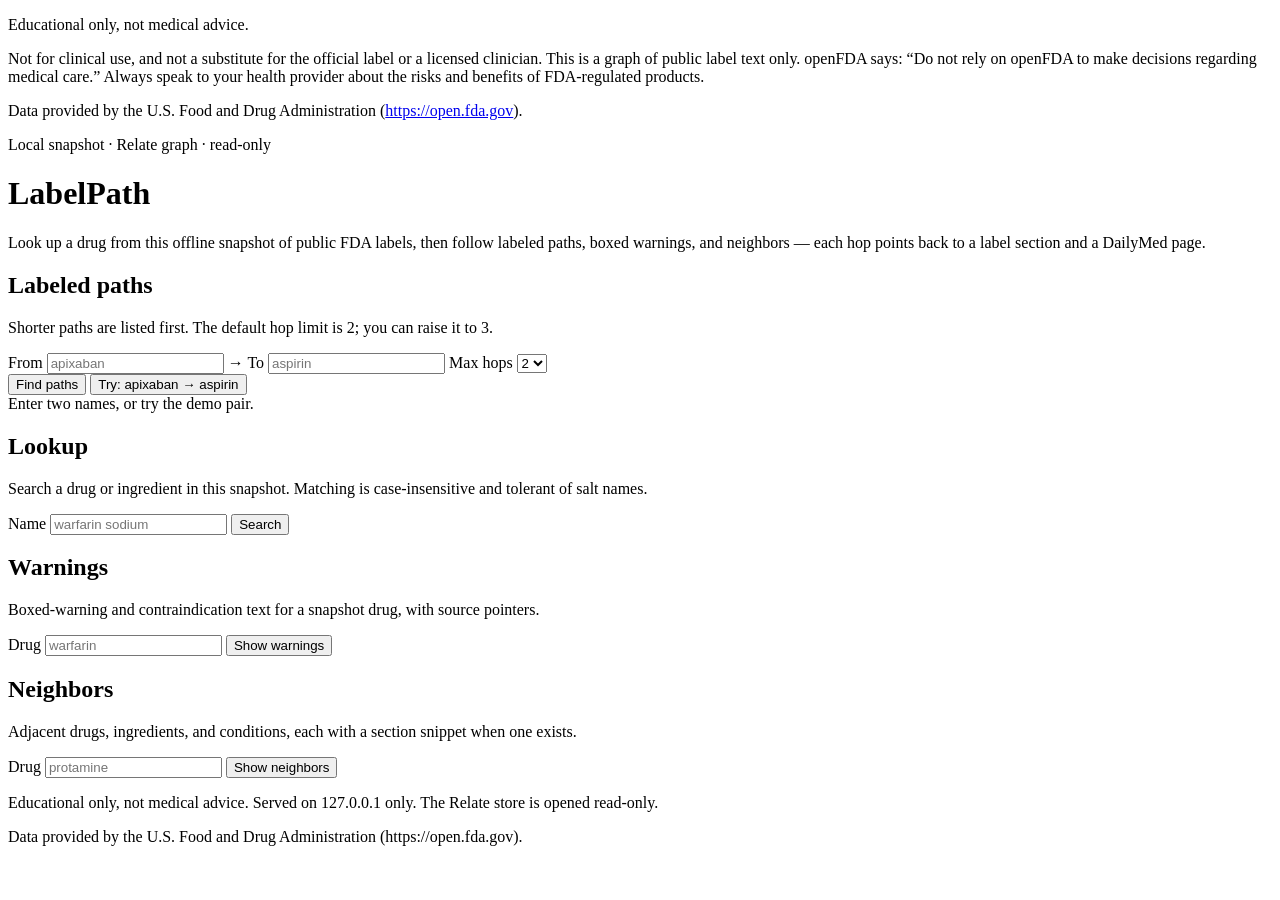
==== labelpath/static/index.html @ 4b11fa4c "Add a local 127.0.0.1 UI for LabelPath. Serve a single-page, read-only interface with `python -m lab" ====
<!DOCTYPE html>
<html lang="en">
<head>
  <meta charset="utf-8">
  <meta name="viewport" content="width=device-width, initial-scale=1">
  <title>LabelPath — labeled connections in public FDA drug labels</title>
  <link rel="stylesheet" href="/static/styles.css">
</head>
<body>
  <aside class="banner" role="note" aria-label="Disclaimer">
    <p class="banner-kicker">Educational only, not medical advice.</p>
    <p>
      Not for clinical use, and not a substitute for the official label or a licensed clinician.
      This is a graph of public label text only. openFDA says:
      “Do not rely on openFDA to make decisions regarding medical care.”
      Always speak to your health provider about the risks and benefits of FDA-regulated products.
    </p>
    <p class="banner-attr">
      Data provided by the U.S. Food and Drug Administration
      (<a href="https://open.fda.gov" rel="noopener noreferrer">https://open.fda.gov</a>).
    </p>
  </aside>

  <header class="masthead">
    <p class="eyebrow">Local snapshot · Relate graph · read-only</p>
    <h1>LabelPath</h1>
    <p class="lede">
      Look up a drug from this offline snapshot of public FDA labels, then follow
      labeled paths, boxed warnings, and neighbors — each hop points back to a
      label section and a DailyMed page.
    </p>
  </header>

  <main>
    <section class="panel" id="paths" aria-labelledby="paths-heading">
      <div class="panel-head">
        <h2 id="paths-heading">Labeled paths</h2>
        <p>Shorter paths are listed first. The default hop limit is 2; you can raise it to 3.</p>
      </div>
      <form id="path-form" class="path-form" action="#" method="get">
        <label>
          <span>From</span>
          <input id="path-start" name="start" type="text" autocomplete="off" placeholder="apixaban" maxlength="200">
        </label>
        <span class="arrow" aria-hidden="true">→</span>
        <label>
          <span>To</span>
          <input id="path-end" name="end" type="text" autocomplete="off" placeholder="aspirin" maxlength="200">
        </label>
        <label class="hops">
          <span>Max hops</span>
          <select id="path-hops" name="max_hops">
            <option value="1">1</option>
            <option value="2" selected>2</option>
            <option value="3">3</option>
          </select>
        </label>
        <div class="actions">
          <button type="submit" class="btn primary">Find paths</button>
          <button type="button" class="btn ghost" id="try-demo">Try: apixaban → aspirin</button>
        </div>
      </form>
      <div id="path-status" class="status" role="status" data-state="idle">Enter two names, or try the demo pair.</div>
      <div id="path-results" class="results"></div>
    </section>

    <section class="panel" id="lookup" aria-labelledby="lookup-heading">
      <div class="panel-head">
        <h2 id="lookup-heading">Lookup</h2>
        <p>Search a drug or ingredient in this snapshot. Matching is case-insensitive and tolerant of salt names.</p>
      </div>
      <form id="lookup-form" class="row-form" action="#" method="get">
        <label class="grow">
          <span>Name</span>
          <input id="lookup-q" name="q" type="text" autocomplete="off" placeholder="warfarin sodium" maxlength="200">
        </label>
        <button type="submit" class="btn primary">Search</button>
      </form>
      <div id="lookup-status" class="status" role="status" data-state="idle"></div>
      <div id="lookup-results" class="results"></div>
    </section>

    <div class="split">
      <section class="panel" id="warnings" aria-labelledby="warnings-heading">
        <div class="panel-head">
          <h2 id="warnings-heading">Warnings</h2>
          <p>Boxed-warning and contraindication text for a snapshot drug, with source pointers.</p>
        </div>
        <form id="warnings-form" class="row-form" action="#" method="get">
          <label class="grow">
            <span>Drug</span>
            <input id="warnings-q" name="q" type="text" autocomplete="off" placeholder="warfarin" maxlength="200">
          </label>
          <button type="submit" class="btn primary">Show warnings</button>
        </form>
        <div id="warnings-status" class="status" role="status" data-state="idle"></div>
        <div id="warnings-results" class="results"></div>
      </section>

      <section class="panel" id="neighbors" aria-labelledby="neighbors-heading">
        <div class="panel-head">
          <h2 id="neighbors-heading">Neighbors</h2>
          <p>Adjacent drugs, ingredients, and conditions, each with a section snippet when one exists.</p>
        </div>
        <form id="neighbors-form" class="row-form" action="#" method="get">
          <label class="grow">
            <span>Drug</span>
            <input id="neighbors-q" name="q" type="text" autocomplete="off" placeholder="protamine" maxlength="200">
          </label>
          <button type="submit" class="btn primary">Show neighbors</button>
        </form>
        <div id="neighbors-status" class="status" role="status" data-state="idle"></div>
        <div id="neighbors-results" class="results"></div>
      </section>
    </div>
  </main>

  <footer>
    <p>Educational only, not medical advice. Served on 127.0.0.1 only. The Relate store is opened read-only.</p>
    <p>Data provided by the U.S. Food and Drug Administration (https://open.fda.gov).</p>
  </footer>
  <script src="/static/app.js"></script>
</body>
</html>
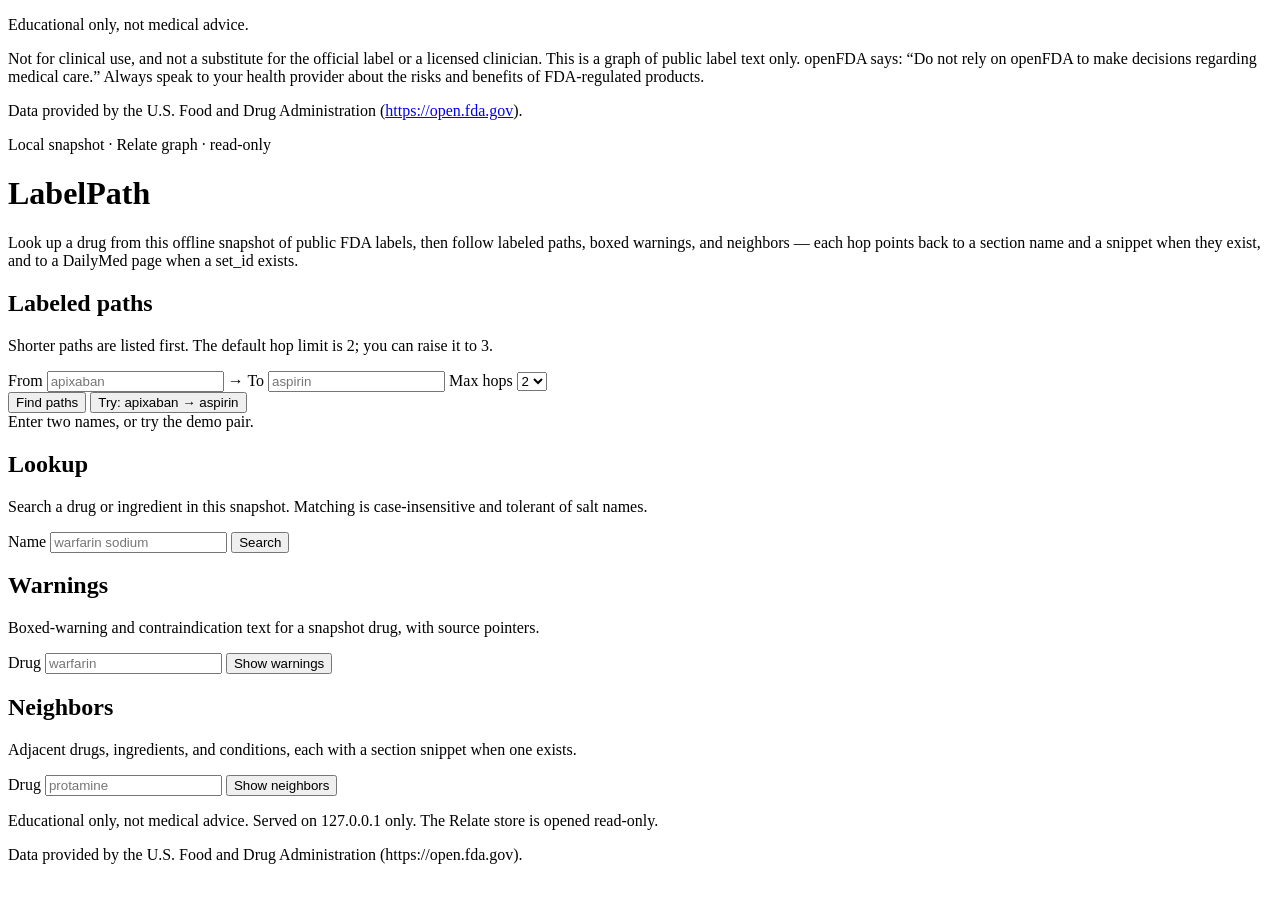
==== commit 5b0d3e50: "Apply Claude review wording to the draft pack and docs. Keep hop, MCP, and path claims aligned with " ====
--- a/labelpath/static/index.html
+++ b/labelpath/static/index.html
@@ -27,7 +27,8 @@
     <p class="lede">
       Look up a drug from this offline snapshot of public FDA labels, then follow
       labeled paths, boxed warnings, and neighbors — each hop points back to a
-      label section and a DailyMed page.
+      section name and a snippet when they exist, and to a DailyMed page when a
+      set_id exists.
     </p>
   </header>
 
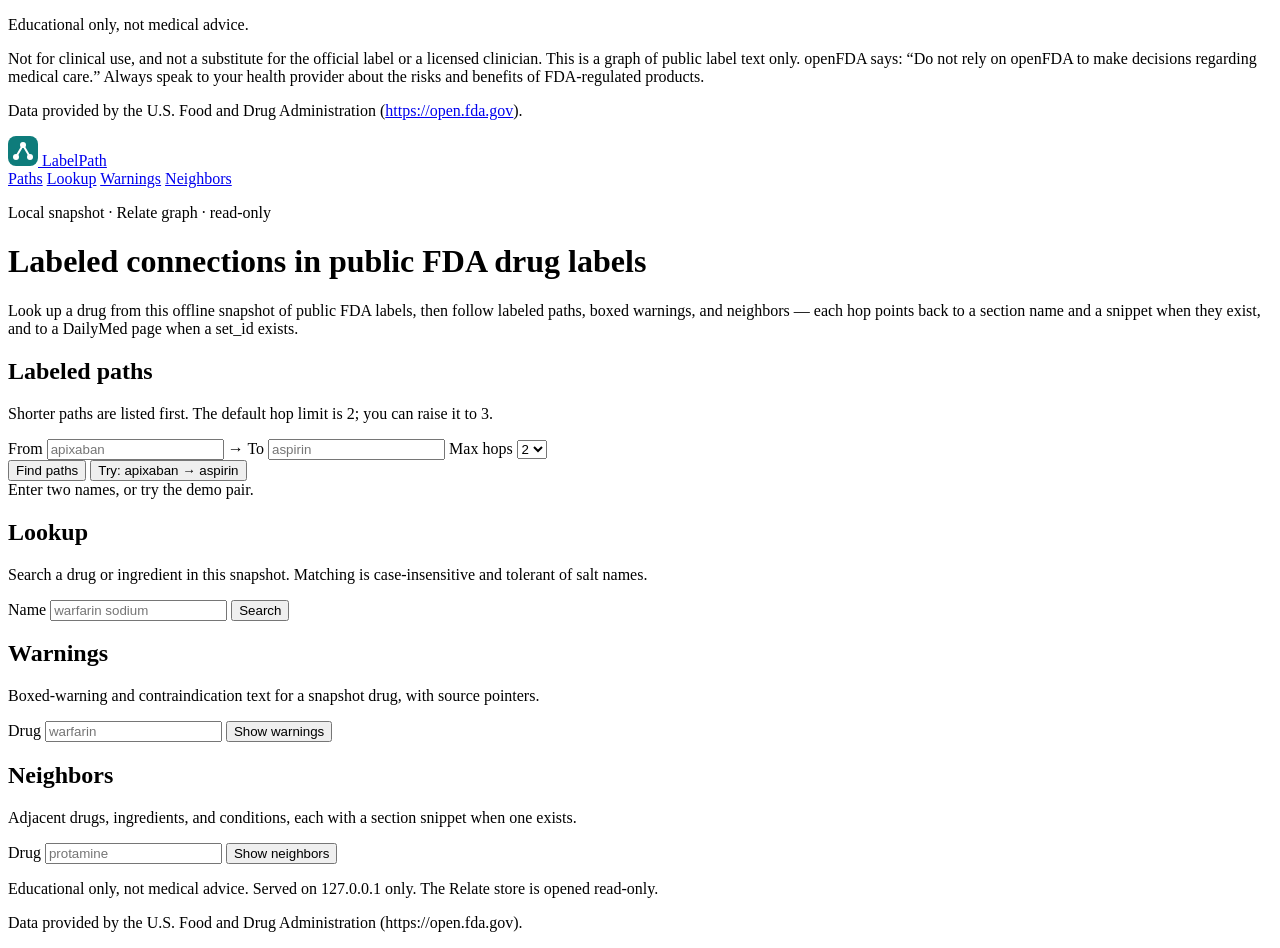
==== commit f8c2de3e: "Polish the local UI: Inter font, navy/teal theme, numbered path cards Restyle the static UI to match" ====
--- a/labelpath/static/index.html
+++ b/labelpath/static/index.html
@@ -8,6 +8,7 @@
 </head>
 <body>
   <aside class="banner" role="note" aria-label="Disclaimer">
+    <div class="banner-inner">
     <p class="banner-kicker">Educational only, not medical advice.</p>
     <p>
       Not for clinical use, and not a substitute for the official label or a licensed clinician.
@@ -19,11 +20,33 @@
       Data provided by the U.S. Food and Drug Administration
       (<a href="https://open.fda.gov" rel="noopener noreferrer">https://open.fda.gov</a>).
     </p>
+    </div>
   </aside>
 
-  <header class="masthead">
+  <div class="topbar">
+    <div class="topbar-inner">
+      <a class="brand" href="#top" aria-label="LabelPath home">
+        <svg class="brand-mark" width="30" height="30" viewBox="0 0 30 30" role="img" aria-label="LabelPath logo">
+          <rect width="30" height="30" rx="8" fill="#0e7c7b"/>
+          <path d="M8 21 L15 9 L22 21" fill="none" stroke="#ffffff" stroke-width="2" stroke-linecap="round" stroke-linejoin="round"/>
+          <circle cx="8" cy="21" r="3" fill="#ffffff"/>
+          <circle cx="15" cy="9" r="3" fill="#ffffff"/>
+          <circle cx="22" cy="21" r="3" fill="#ffffff"/>
+        </svg>
+        <span>LabelPath</span>
+      </a>
+      <nav class="nav" aria-label="Sections">
+        <a href="#paths">Paths</a>
+        <a href="#lookup">Lookup</a>
+        <a href="#warnings">Warnings</a>
+        <a href="#neighbors">Neighbors</a>
+      </nav>
+    </div>
+  </div>
+
+  <header class="masthead" id="top">
     <p class="eyebrow">Local snapshot · Relate graph · read-only</p>
-    <h1>LabelPath</h1>
+    <h1>Labeled connections in public FDA drug labels</h1>
     <p class="lede">
       Look up a drug from this offline snapshot of public FDA labels, then follow
       labeled paths, boxed warnings, and neighbors — each hop points back to a
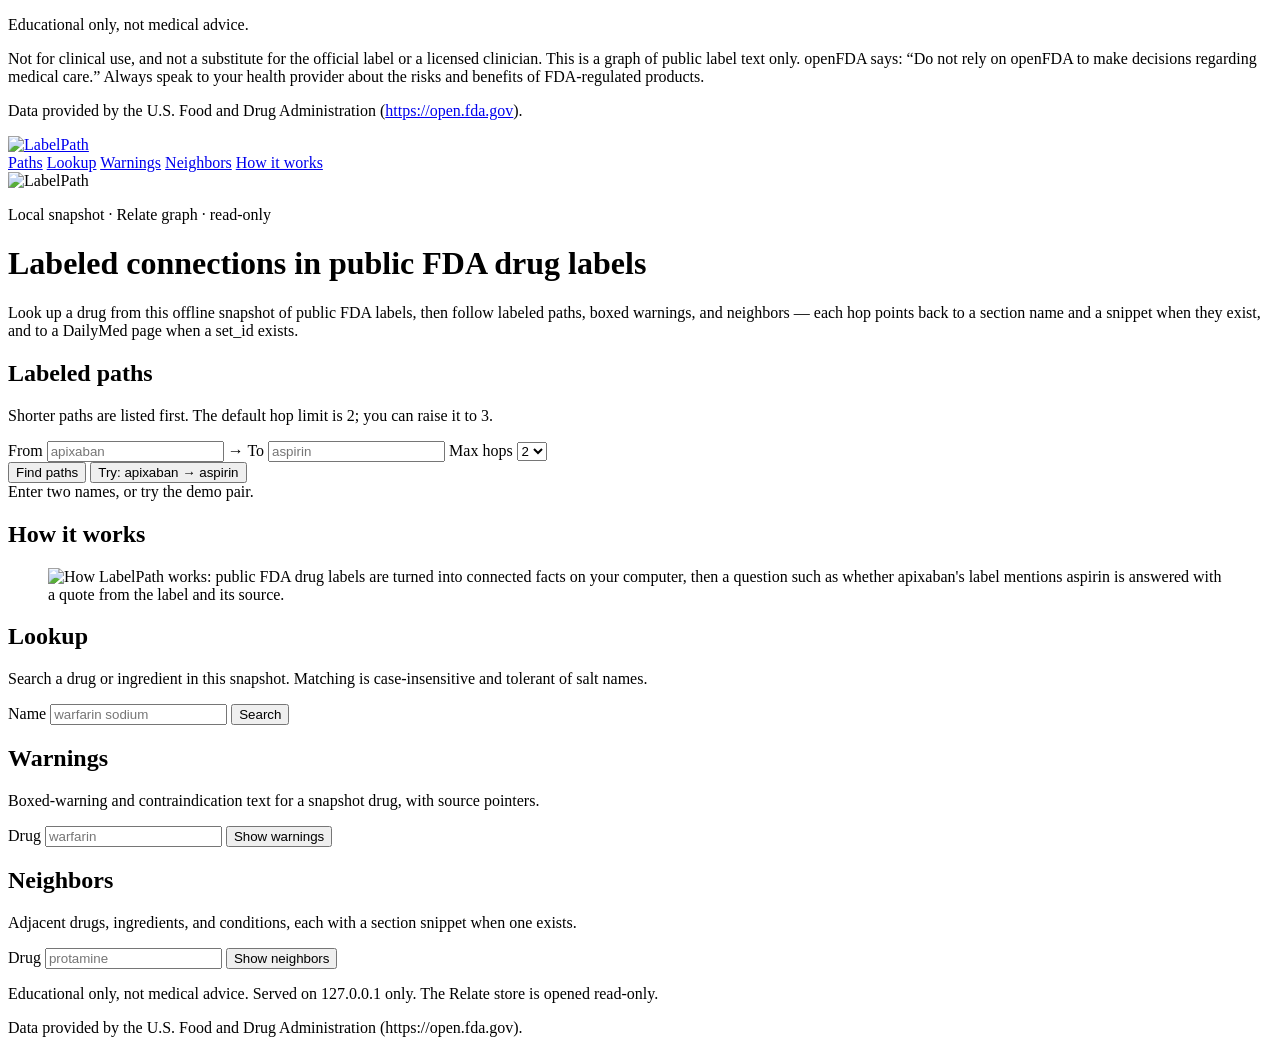
==== commit 0a11899d: "Add LabelPath logo, How-it-works section, and intro wording Ship a navy-and-teal logo: a tag mark wi" ====
--- a/labelpath/static/index.html
+++ b/labelpath/static/index.html
@@ -4,6 +4,8 @@
   <meta charset="utf-8">
   <meta name="viewport" content="width=device-width, initial-scale=1">
   <title>LabelPath — labeled connections in public FDA drug labels</title>
+  <link rel="icon" href="/static/favicon.svg" type="image/svg+xml">
+  <link rel="icon" href="/static/favicon.ico" sizes="32x32">
   <link rel="stylesheet" href="/static/styles.css">
 </head>
 <body>
@@ -26,25 +28,20 @@
   <div class="topbar">
     <div class="topbar-inner">
       <a class="brand" href="#top" aria-label="LabelPath home">
-        <svg class="brand-mark" width="30" height="30" viewBox="0 0 30 30" role="img" aria-label="LabelPath logo">
-          <rect width="30" height="30" rx="8" fill="#0e7c7b"/>
-          <path d="M8 21 L15 9 L22 21" fill="none" stroke="#ffffff" stroke-width="2" stroke-linecap="round" stroke-linejoin="round"/>
-          <circle cx="8" cy="21" r="3" fill="#ffffff"/>
-          <circle cx="15" cy="9" r="3" fill="#ffffff"/>
-          <circle cx="22" cy="21" r="3" fill="#ffffff"/>
-        </svg>
-        <span>LabelPath</span>
+        <img class="brand-logo" src="/static/logo.svg" width="262" height="64" alt="LabelPath">
       </a>
       <nav class="nav" aria-label="Sections">
         <a href="#paths">Paths</a>
         <a href="#lookup">Lookup</a>
         <a href="#warnings">Warnings</a>
         <a href="#neighbors">Neighbors</a>
+        <a href="#how-it-works">How it works</a>
       </nav>
     </div>
   </div>
 
   <header class="masthead" id="top">
+    <img class="hero-logo" src="/static/logo.svg" width="262" height="64" alt="LabelPath">
     <p class="eyebrow">Local snapshot · Relate graph · read-only</p>
     <h1>Labeled connections in public FDA drug labels</h1>
     <p class="lede">
@@ -86,6 +83,18 @@
       </form>
       <div id="path-status" class="status" role="status" data-state="idle">Enter two names, or try the demo pair.</div>
       <div id="path-results" class="results"></div>
+    </section>
+
+    <section class="how-it-works" id="how-it-works" aria-labelledby="how-it-works-heading">
+      <h2 id="how-it-works-heading">How it works</h2>
+      <figure class="flow-figure">
+        <img
+          src="/static/how-labelpath-works.png"
+          width="2400"
+          height="1280"
+          alt="How LabelPath works: public FDA drug labels are turned into connected facts on your computer, then a question such as whether apixaban's label mentions aspirin is answered with a quote from the label and its source."
+        >
+      </figure>
     </section>
 
     <section class="panel" id="lookup" aria-labelledby="lookup-heading">
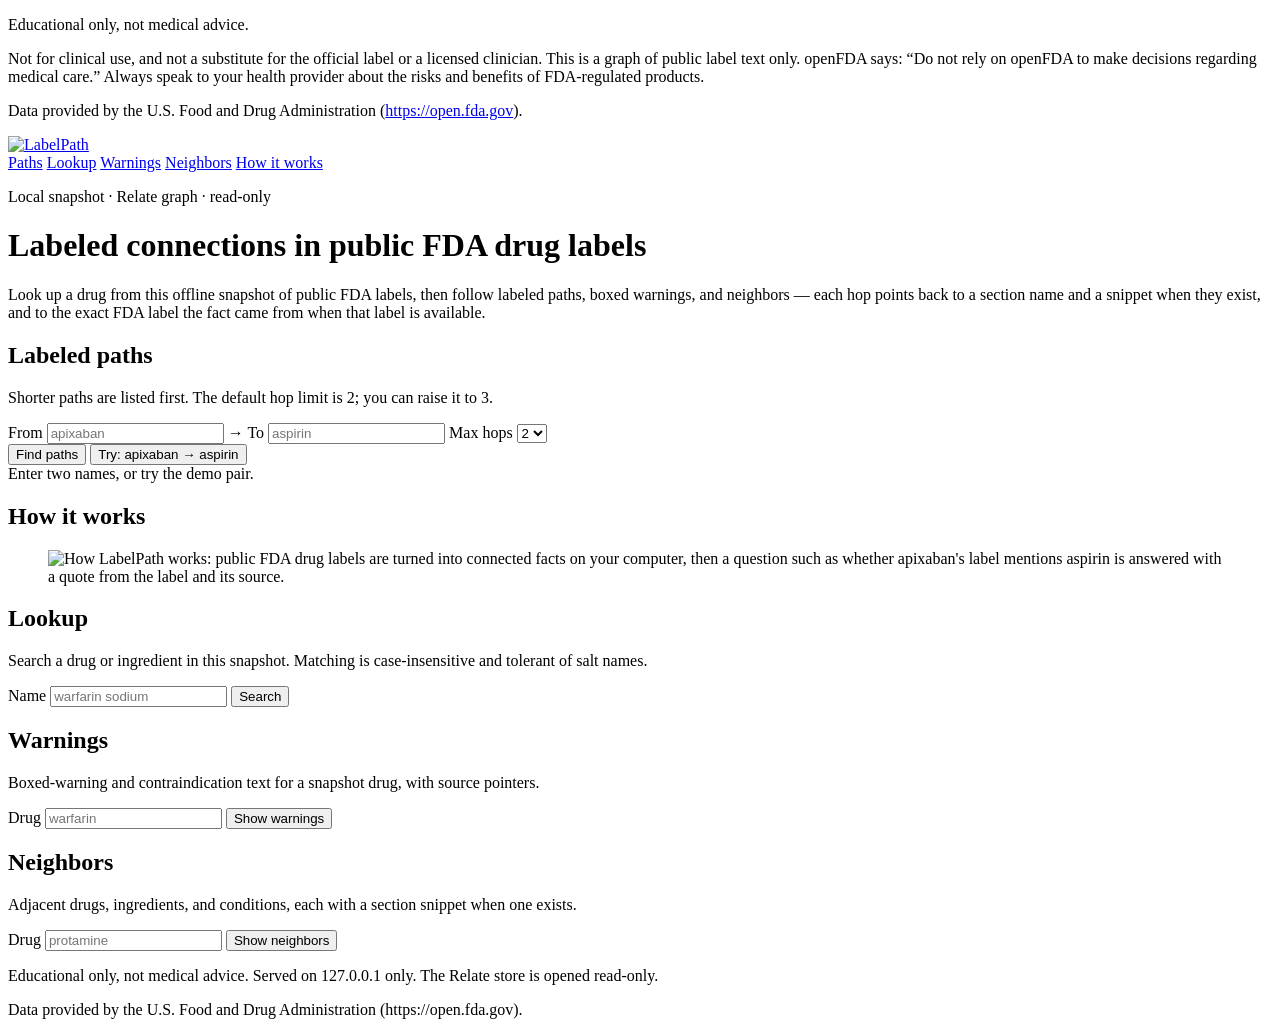
==== commit 0ec2ac31: "Show the logo once and drop set_id from the hero text Keep the lockup only in the top bar, and rewor" ====
--- a/labelpath/static/index.html
+++ b/labelpath/static/index.html
@@ -41,14 +41,13 @@
   </div>
 
   <header class="masthead" id="top">
-    <img class="hero-logo" src="/static/logo.svg" width="262" height="64" alt="LabelPath">
     <p class="eyebrow">Local snapshot · Relate graph · read-only</p>
     <h1>Labeled connections in public FDA drug labels</h1>
     <p class="lede">
       Look up a drug from this offline snapshot of public FDA labels, then follow
       labeled paths, boxed warnings, and neighbors — each hop points back to a
-      section name and a snippet when they exist, and to a DailyMed page when a
-      set_id exists.
+      section name and a snippet when they exist, and to the exact FDA label the
+      fact came from when that label is available.
     </p>
   </header>
 
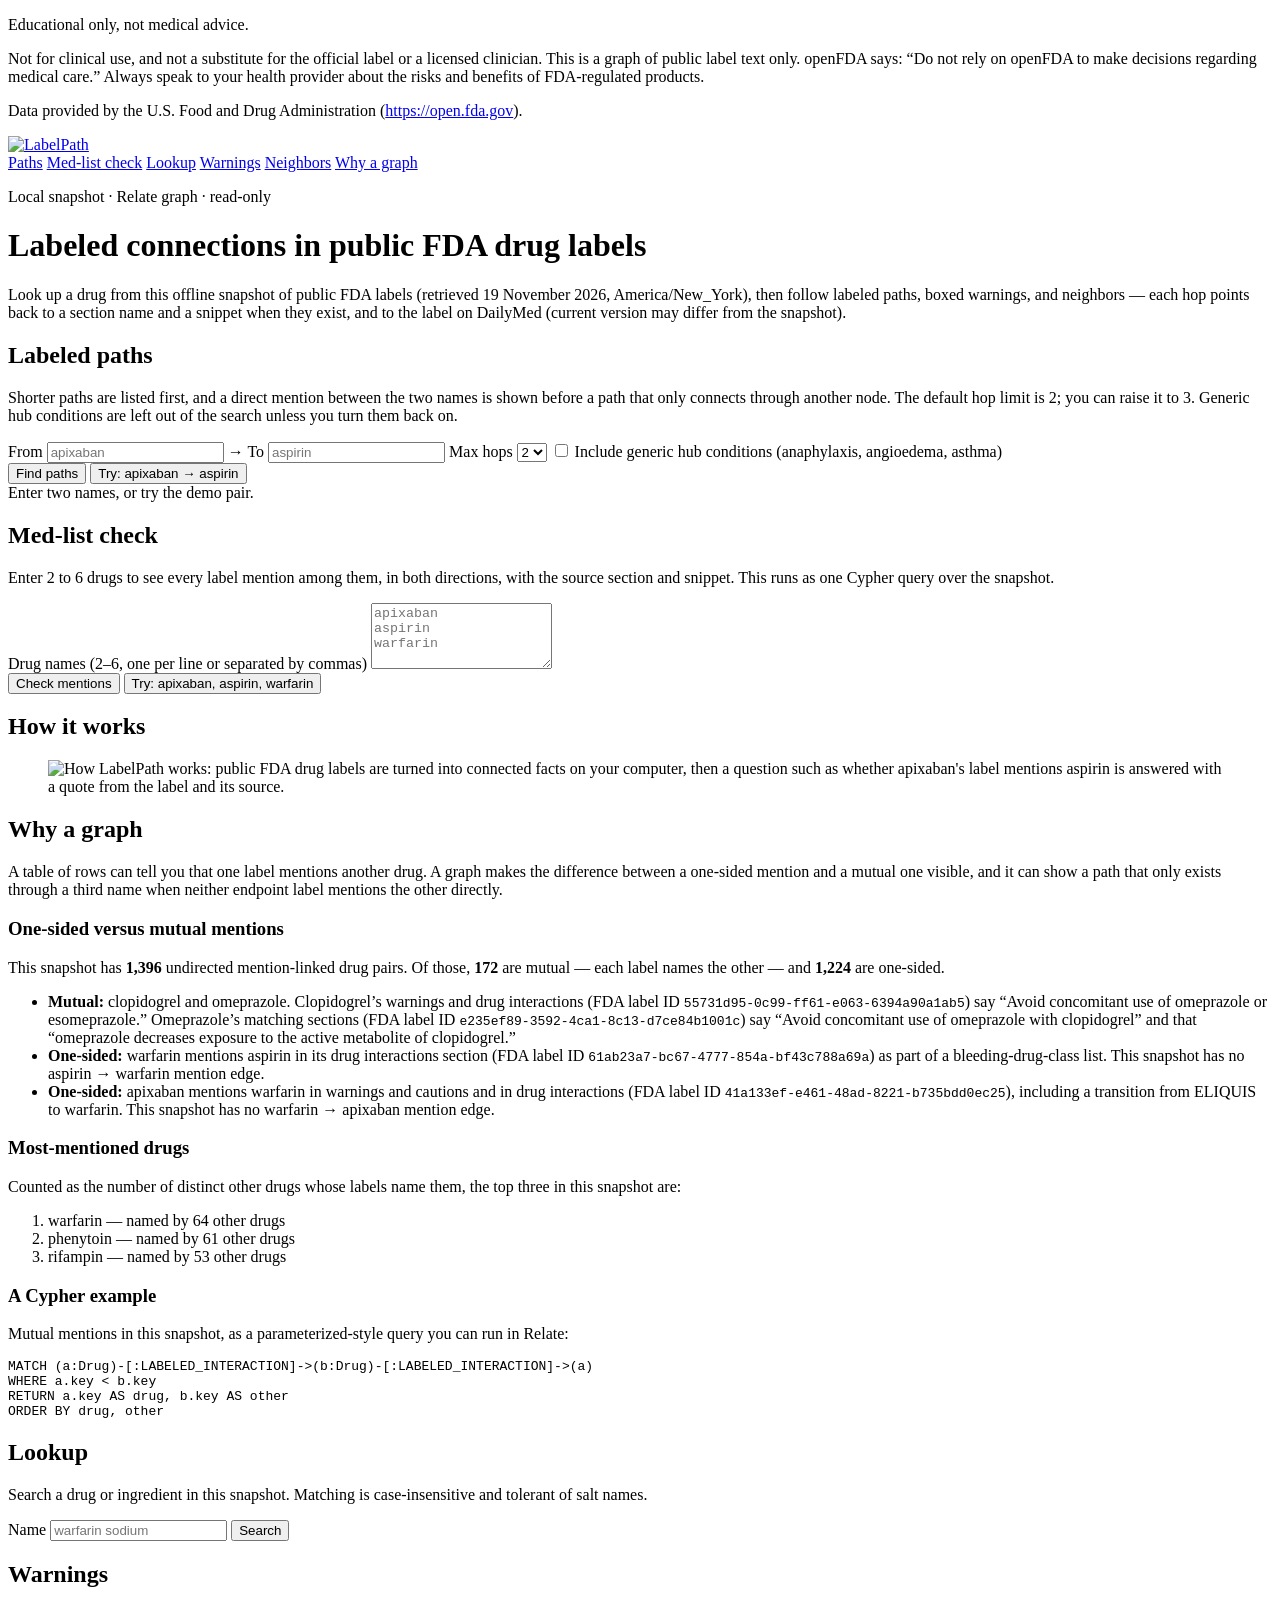
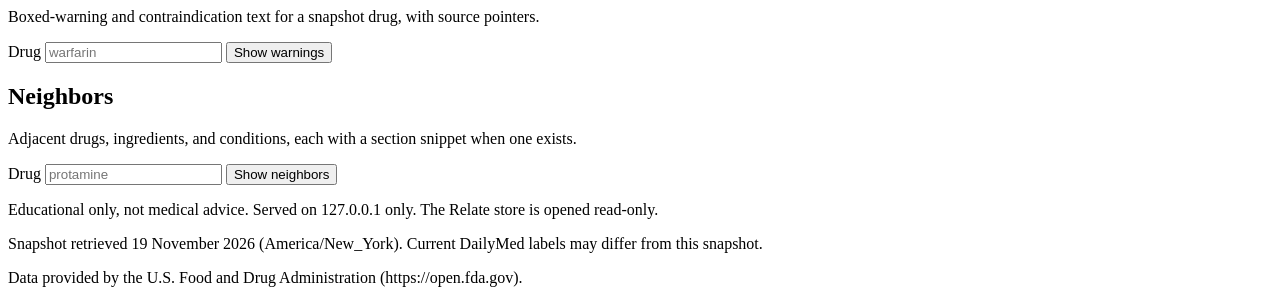
==== commit 5c095710: "Implement judge-review fixes for the Relate entry Rename the labeled-interaction display to Mentions" ====
--- a/labelpath/static/index.html
+++ b/labelpath/static/index.html
@@ -32,10 +32,11 @@
       </a>
       <nav class="nav" aria-label="Sections">
         <a href="#paths">Paths</a>
+        <a href="#med-list">Med-list check</a>
         <a href="#lookup">Lookup</a>
         <a href="#warnings">Warnings</a>
         <a href="#neighbors">Neighbors</a>
-        <a href="#how-it-works">How it works</a>
+        <a href="#why-a-graph">Why a graph</a>
       </nav>
     </div>
   </div>
@@ -44,10 +45,11 @@
     <p class="eyebrow">Local snapshot · Relate graph · read-only</p>
     <h1>Labeled connections in public FDA drug labels</h1>
     <p class="lede">
-      Look up a drug from this offline snapshot of public FDA labels, then follow
-      labeled paths, boxed warnings, and neighbors — each hop points back to a
-      section name and a snippet when they exist, and to the exact FDA label the
-      fact came from when that label is available.
+      Look up a drug from this offline snapshot of public FDA labels
+      (retrieved <span id="snapshot-date-lede">19 November 2026</span>, America/New_York),
+      then follow labeled paths, boxed warnings, and neighbors — each hop points
+      back to a section name and a snippet when they exist, and to the
+      label on DailyMed (current version may differ from the snapshot).
     </p>
   </header>
 
@@ -55,7 +57,12 @@
     <section class="panel" id="paths" aria-labelledby="paths-heading">
       <div class="panel-head">
         <h2 id="paths-heading">Labeled paths</h2>
-        <p>Shorter paths are listed first. The default hop limit is 2; you can raise it to 3.</p>
+        <p>
+          Shorter paths are listed first, and a direct mention between the two
+          names is shown before a path that only connects through another node.
+          The default hop limit is 2; you can raise it to 3. Generic hub
+          conditions are left out of the search unless you turn them back on.
+        </p>
       </div>
       <form id="path-form" class="path-form" action="#" method="get">
         <label>
@@ -75,6 +82,10 @@
             <option value="3">3</option>
           </select>
         </label>
+        <label class="hub-toggle" for="include-hubs">
+          <input id="include-hubs" name="include_hubs" type="checkbox" value="1">
+          <span id="hub-toggle-label">Include generic hub conditions (anaphylaxis, angioedema, asthma)</span>
+        </label>
         <div class="actions">
           <button type="submit" class="btn primary">Find paths</button>
           <button type="button" class="btn ghost" id="try-demo">Try: apixaban → aspirin</button>
@@ -82,6 +93,29 @@
       </form>
       <div id="path-status" class="status" role="status" data-state="idle">Enter two names, or try the demo pair.</div>
       <div id="path-results" class="results"></div>
+    </section>
+
+    <section class="panel" id="med-list" aria-labelledby="med-list-heading">
+      <div class="panel-head">
+        <h2 id="med-list-heading">Med-list check</h2>
+        <p>
+          Enter 2 to 6 drugs to see every label mention among them, in both
+          directions, with the source section and snippet. This runs as one
+          Cypher query over the snapshot.
+        </p>
+      </div>
+      <form id="med-list-form" class="med-list-form" action="#" method="get">
+        <label class="grow">
+          <span>Drug names (2–6, one per line or separated by commas)</span>
+          <textarea id="med-list-q" name="q" rows="4" maxlength="400" placeholder="apixaban&#10;aspirin&#10;warfarin"></textarea>
+        </label>
+        <div class="actions">
+          <button type="submit" class="btn primary">Check mentions</button>
+          <button type="button" class="btn ghost" id="try-med-list">Try: apixaban, aspirin, warfarin</button>
+        </div>
+      </form>
+      <div id="med-list-status" class="status" role="status" data-state="idle"></div>
+      <div id="med-list-results" class="results"></div>
     </section>
 
     <section class="how-it-works" id="how-it-works" aria-labelledby="how-it-works-heading">
@@ -94,6 +128,75 @@
           alt="How LabelPath works: public FDA drug labels are turned into connected facts on your computer, then a question such as whether apixaban's label mentions aspirin is answered with a quote from the label and its source."
         >
       </figure>
+    </section>
+
+    <section class="panel about-panel" id="why-a-graph" aria-labelledby="why-a-graph-heading">
+      <div class="panel-head">
+        <h2 id="why-a-graph-heading">Why a graph</h2>
+        <p>
+          A table of rows can tell you that one label mentions another drug.
+          A graph makes the difference between a one-sided mention and a mutual
+          one visible, and it can show a path that only exists through a third
+          name when neither endpoint label mentions the other directly.
+        </p>
+      </div>
+      <div class="why-grid">
+        <article class="card">
+          <h3>One-sided versus mutual mentions</h3>
+          <p>
+            This snapshot has <strong id="stat-pairs">1,396</strong> undirected
+            mention-linked drug pairs. Of those,
+            <strong id="stat-mutual">172</strong> are mutual — each label names
+            the other — and <strong id="stat-onesided">1,224</strong> are one-sided.
+          </p>
+          <ul class="spot-checks">
+            <li>
+              <strong>Mutual:</strong> clopidogrel and omeprazole. Clopidogrel’s
+              warnings and drug interactions (FDA label ID
+              <code>55731d95-0c99-ff61-e063-6394a90a1ab5</code>) say
+              “Avoid concomitant use of omeprazole or esomeprazole.”
+              Omeprazole’s matching sections (FDA label ID
+              <code>e235ef89-3592-4ca1-8c13-d7ce84b1001c</code>) say
+              “Avoid concomitant use of omeprazole with clopidogrel” and that
+              “omeprazole decreases exposure to the active metabolite of clopidogrel.”
+            </li>
+            <li>
+              <strong>One-sided:</strong> warfarin mentions aspirin in its
+              drug interactions section (FDA label ID
+              <code>61ab23a7-bc67-4777-854a-bf43c788a69a</code>) as part of a
+              bleeding-drug-class list. This snapshot has no aspirin → warfarin
+              mention edge.
+            </li>
+            <li>
+              <strong>One-sided:</strong> apixaban mentions warfarin in warnings
+              and cautions and in drug interactions (FDA label ID
+              <code>41a133ef-e461-48ad-8221-b735bdd0ec25</code>), including a
+              transition from ELIQUIS to warfarin. This snapshot has no
+              warfarin → apixaban mention edge.
+            </li>
+          </ul>
+        </article>
+        <article class="card">
+          <h3>Most-mentioned drugs</h3>
+          <p>
+            Counted as the number of distinct other drugs whose labels name
+            them, the top three in this snapshot are:
+          </p>
+          <ol id="most-mentioned-list">
+            <li>warfarin — named by 64 other drugs</li>
+            <li>phenytoin — named by 61 other drugs</li>
+            <li>rifampin — named by 53 other drugs</li>
+          </ol>
+        </article>
+        <article class="card">
+          <h3>A Cypher example</h3>
+          <p>Mutual mentions in this snapshot, as a parameterized-style query you can run in Relate:</p>
+          <pre class="cypher-block" tabindex="0">MATCH (a:Drug)-[:LABELED_INTERACTION]-&gt;(b:Drug)-[:LABELED_INTERACTION]-&gt;(a)
+WHERE a.key &lt; b.key
+RETURN a.key AS drug, b.key AS other
+ORDER BY drug, other</pre>
+        </article>
+      </div>
     </section>
 
     <section class="panel" id="lookup" aria-labelledby="lookup-heading">
@@ -149,6 +252,7 @@
 
   <footer>
     <p>Educational only, not medical advice. Served on 127.0.0.1 only. The Relate store is opened read-only.</p>
+    <p>Snapshot retrieved <span id="snapshot-date-footer">19 November 2026</span> (America/New_York). Current DailyMed labels may differ from this snapshot.</p>
     <p>Data provided by the U.S. Food and Drug Administration (https://open.fda.gov).</p>
   </footer>
   <script src="/static/app.js"></script>
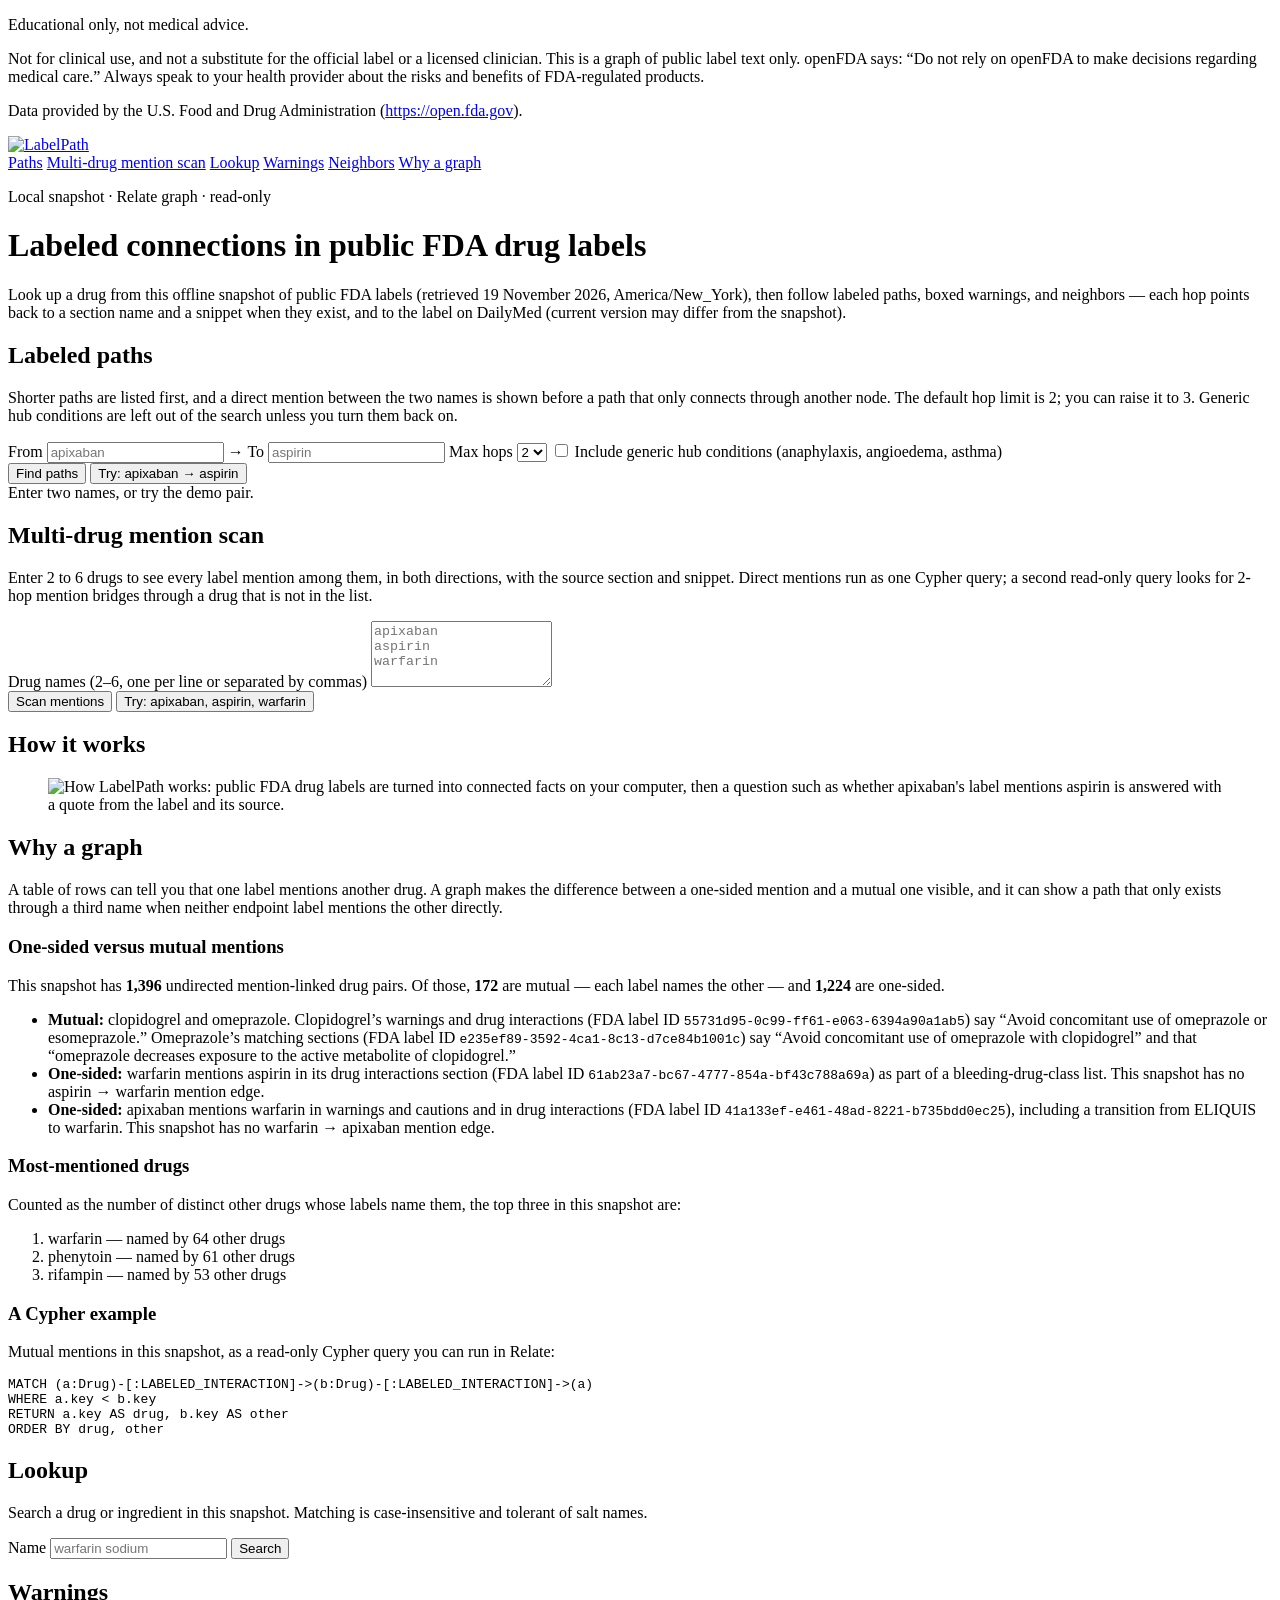
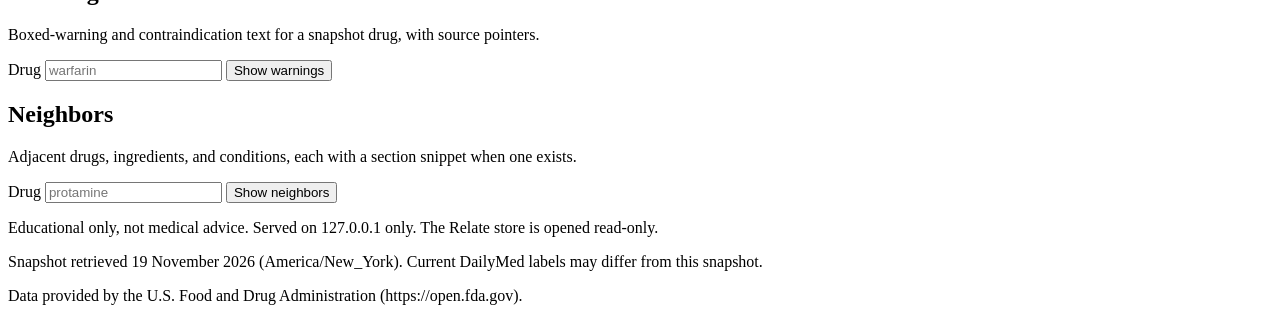
==== commit 9b0279be: "Fix mutual-mention attribution, rename mention scan, and tighten judge copy Keep from_key/to_key on " ====
--- a/labelpath/static/index.html
+++ b/labelpath/static/index.html
@@ -32,7 +32,7 @@
       </a>
       <nav class="nav" aria-label="Sections">
         <a href="#paths">Paths</a>
-        <a href="#med-list">Med-list check</a>
+        <a href="#med-list">Multi-drug mention scan</a>
         <a href="#lookup">Lookup</a>
         <a href="#warnings">Warnings</a>
         <a href="#neighbors">Neighbors</a>
@@ -97,11 +97,12 @@
 
     <section class="panel" id="med-list" aria-labelledby="med-list-heading">
       <div class="panel-head">
-        <h2 id="med-list-heading">Med-list check</h2>
+        <h2 id="med-list-heading">Multi-drug mention scan</h2>
         <p>
           Enter 2 to 6 drugs to see every label mention among them, in both
-          directions, with the source section and snippet. This runs as one
-          Cypher query over the snapshot.
+          directions, with the source section and snippet. Direct mentions run
+          as one Cypher query; a second read-only query looks for 2-hop
+          mention bridges through a drug that is not in the list.
         </p>
       </div>
       <form id="med-list-form" class="med-list-form" action="#" method="get">
@@ -110,7 +111,7 @@
           <textarea id="med-list-q" name="q" rows="4" maxlength="400" placeholder="apixaban&#10;aspirin&#10;warfarin"></textarea>
         </label>
         <div class="actions">
-          <button type="submit" class="btn primary">Check mentions</button>
+          <button type="submit" class="btn primary">Scan mentions</button>
           <button type="button" class="btn ghost" id="try-med-list">Try: apixaban, aspirin, warfarin</button>
         </div>
       </form>
@@ -190,7 +191,7 @@
         </article>
         <article class="card">
           <h3>A Cypher example</h3>
-          <p>Mutual mentions in this snapshot, as a parameterized-style query you can run in Relate:</p>
+          <p>Mutual mentions in this snapshot, as a read-only Cypher query you can run in Relate:</p>
           <pre class="cypher-block" tabindex="0">MATCH (a:Drug)-[:LABELED_INTERACTION]-&gt;(b:Drug)-[:LABELED_INTERACTION]-&gt;(a)
 WHERE a.key &lt; b.key
 RETURN a.key AS drug, b.key AS other
